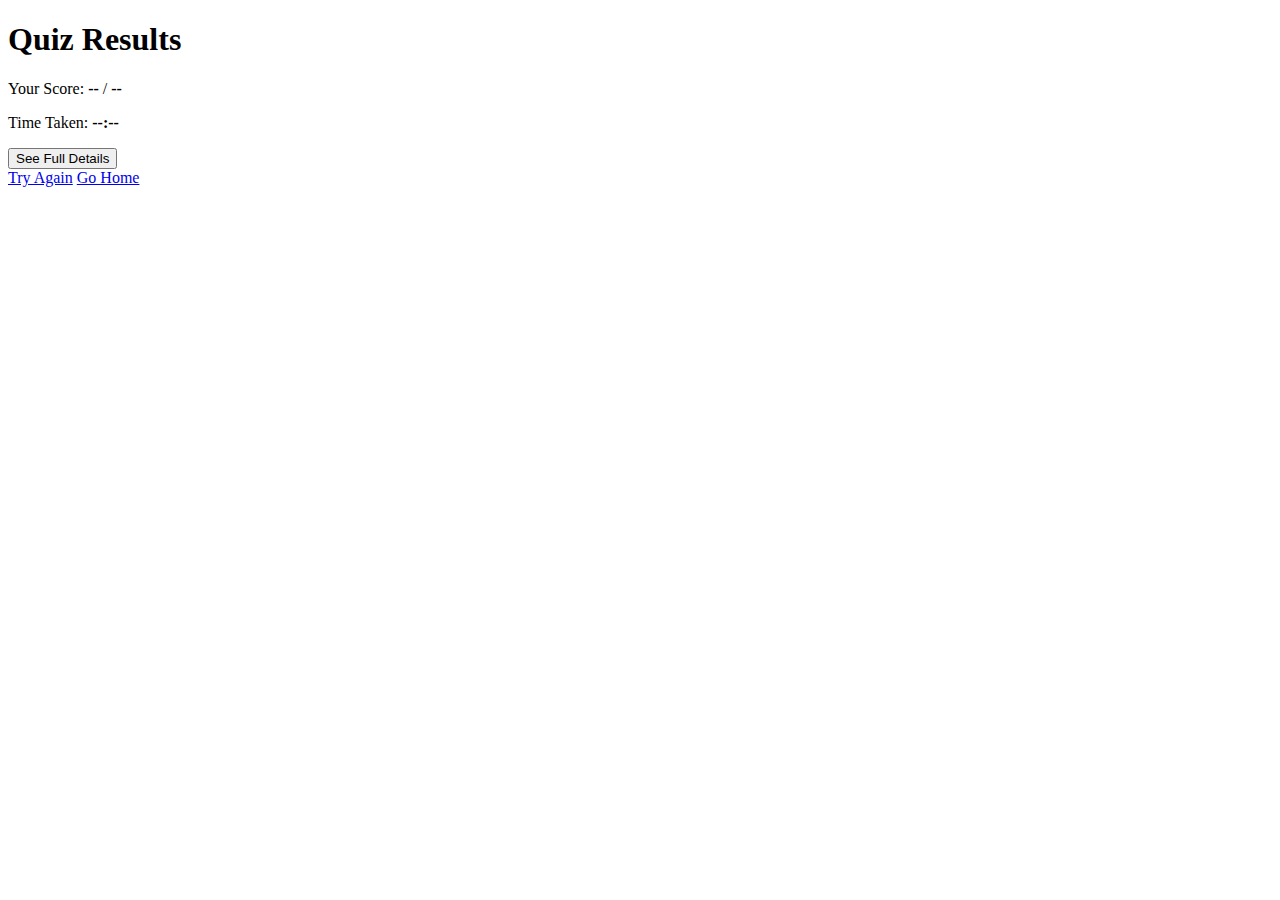
==== quiz_see.html @ 3c1d1b1b "Create quiz_see.html" ====
<!DOCTYPE html>
<html lang="en">
<head>
    <meta charset="UTF-8">
    <meta name="viewport" content="width=device-width, initial-scale=1.0">
    <title>SEE Quiz Results</title>
    <link rel="stylesheet" href="style_see.css">
</head>
<body>
    <div class="container">
        <div class="card results-summary-card">
            <h1>Quiz Results</h1>
            <div id="summary">
                <p id="timeout-message" class="error-message" style="display: none;">Time ran out!</p>
                <p>Your Score: <strong id="score">--</strong> / <strong id="total-questions">--</strong></p>
                <p>Time Taken: <strong id="time-taken">--:--</strong></p>
            </div>
            <div class="button-container results-buttons">
                 <button id="show-details" class="button button-secondary">See Full Details</button>
            </div>
        </div>

        <div id="detailed-results" class="card detailed-results-card" style="display: none;">
            <h2>Detailed Answers</h2>
            <!-- Detailed question review will be loaded here by JavaScript -->
             <p>Loading details...</p>
        </div>

         <div class="card navigation-card">
             <div class="button-container">
                <a href="setup_see.html" class="button button-primary">Try Again</a>
                <a href="index.html" class="button button-secondary">Go Home</a>
            </div>
         </div>

    </div>

    <script src="questions_see.js"></script> <!-- May need questions for review -->
    <script src="script_see.js"></script> <!-- Link to main JS -->
</body>
</html>
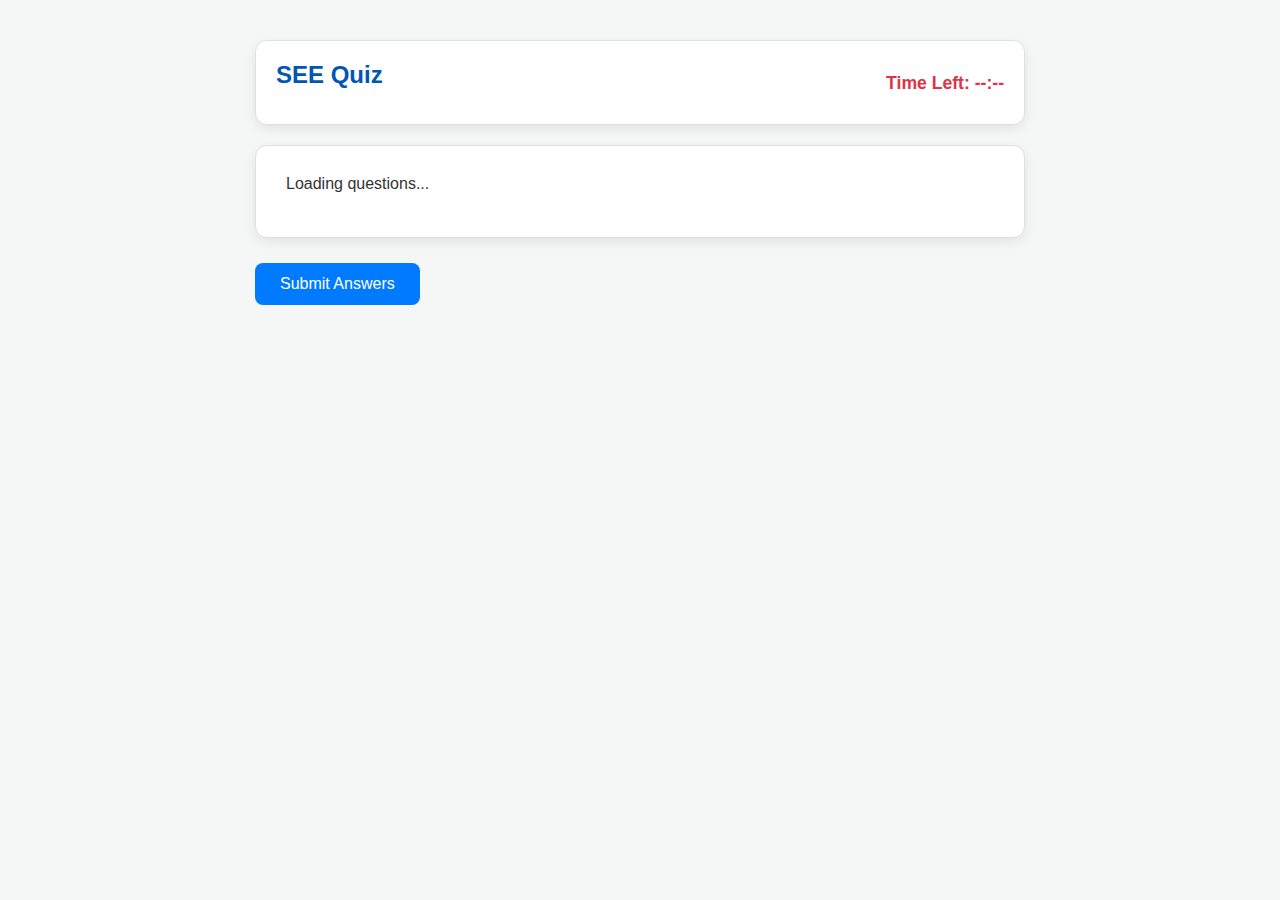
==== commit b411b445: "Update quiz_see.html" ====
--- a/quiz_see.html
+++ b/quiz_see.html
@@ -3,39 +3,38 @@
 <head>
     <meta charset="UTF-8">
     <meta name="viewport" content="width=device-width, initial-scale=1.0">
-    <title>SEE Quiz Results</title>
+    <title>SEE Quiz - In Progress</title>
     <link rel="stylesheet" href="style_see.css">
 </head>
 <body>
-    <div class="container">
-        <div class="card results-summary-card">
-            <h1>Quiz Results</h1>
-            <div id="summary">
-                <p id="timeout-message" class="error-message" style="display: none;">Time ran out!</p>
-                <p>Your Score: <strong id="score">--</strong> / <strong id="total-questions">--</strong></p>
-                <p>Time Taken: <strong id="time-taken">--:--</strong></p>
-            </div>
-            <div class="button-container results-buttons">
-                 <button id="show-details" class="button button-secondary">See Full Details</button>
+    <div class="container quiz-container">
+        <!-- Header with Title and Timer -->
+        <div class="quiz-header card">
+            <h2>SEE Quiz</h2>
+            <div class="timer-container">
+                Time Left: <span id="timer">--:--</span>
             </div>
         </div>
 
-        <div id="detailed-results" class="card detailed-results-card" style="display: none;">
-            <h2>Detailed Answers</h2>
-            <!-- Detailed question review will be loaded here by JavaScript -->
-             <p>Loading details...</p>
+        <!-- Main area where questions will be displayed -->
+        <div id="quiz-content" class="card quiz-questions-area">
+            <!-- JS will populate this area -->
+            <p class="loading-message">Loading questions...</p>
         </div>
 
-         <div class="card navigation-card">
-             <div class="button-container">
-                <a href="setup_see.html" class="button button-primary">Try Again</a>
-                <a href="index.html" class="button button-secondary">Go Home</a>
-            </div>
-         </div>
-
+        <!-- Footer with Submit Button -->
+        <div class="quiz-footer">
+            <!-- Initially hidden until questions load? Or just enabled/disabled -->
+            <button id="submit-quiz" class="button button-primary" disabled>Submit Answers</button>
+        </div>
     </div>
 
-    <script src="questions_see.js"></script> <!-- May need questions for review -->
-    <script src="script_see.js"></script> <!-- Link to main JS -->
+    <!-- Link JavaScript files -->
+    <!-- Load questions data first -->
+    <script src="questions_see.js"></script>
+    <!-- Load common utilities -->
+    <script src="common_utils.js"></script>
+    <!-- Load specific logic for the quiz page -->
+    <script src="quiz_see.js"></script>
 </body>
 </html>
--- a/style_see.css
+++ b/style_see.css
@@ -0,0 +1,351 @@
+/* Basic Reset */
+* {
+    box-sizing: border-box;
+    margin: 0;
+    padding: 0;
+}
+
+/* Body Styling */
+body {
+    font-family: -apple-system, BlinkMacSystemFont, 'Segoe UI', Roboto, Helvetica, Arial, sans-serif;
+    line-height: 1.6;
+    background-color: #f4f7f6; /* Light grayish background */
+    color: #333;
+    padding: 20px;
+}
+
+/* Centered Container */
+.container {
+    max-width: 800px; /* Max width for content */
+    margin: 20px auto; /* Center container */
+    padding: 0 15px; /* Padding on smaller screens */
+}
+
+/* Card Styling (White Curved Box) */
+.card {
+    background-color: #ffffff;
+    border-radius: 12px; /* Curved corners */
+    padding: 25px 30px;
+    margin-bottom: 25px;
+    box-shadow: 0 4px 12px rgba(0, 0, 0, 0.08); /* Subtle shadow */
+    border: 1px solid #e0e0e0; /* Light border */
+}
+
+/* Headings */
+h1, h2, h3 {
+    margin-bottom: 15px;
+    color: #0056b3; /* A professional blue */
+}
+h1 { font-size: 1.8em; }
+h2 { font-size: 1.5em; }
+
+/* Paragraphs */
+p {
+    margin-bottom: 15px;
+}
+
+/* Button Styling */
+.button-container {
+    display: flex;
+    flex-wrap: wrap; /* Allow buttons to wrap on small screens */
+    gap: 15px; /* Space between buttons */
+    margin-top: 20px;
+}
+
+.button {
+    display: inline-block;
+    padding: 12px 25px;
+    border: none;
+    border-radius: 8px;
+    font-size: 1em;
+    text-decoration: none;
+    cursor: pointer;
+    text-align: center;
+    transition: background-color 0.3s ease, transform 0.2s ease;
+}
+
+.button:hover {
+    transform: translateY(-2px); /* Slight lift on hover */
+}
+
+.button-primary {
+    background-color: #007bff; /* Primary blue */
+    color: white;
+}
+.button-primary:hover {
+    background-color: #0056b3;
+}
+
+.button-secondary {
+    background-color: #6c757d; /* Gray */
+    color: white;
+}
+.button-secondary:hover {
+    background-color: #5a6268;
+}
+
+.button-disabled {
+    background-color: #cccccc;
+    color: #666666;
+    cursor: not-allowed;
+}
+.button-disabled:hover {
+    transform: none; /* No hover effect */
+}
+
+/* Form Styling */
+.form-group {
+    margin-bottom: 20px;
+}
+
+.form-group label, .form-group legend {
+    display: block;
+    margin-bottom: 8px;
+    font-weight: bold;
+    color: #555;
+}
+
+.form-group input[type="number"],
+.form-group input[type="text"] { /* Added text just in case */
+    width: 100%;
+    padding: 10px 12px;
+    border: 1px solid #ccc;
+    border-radius: 6px;
+    font-size: 1em;
+}
+
+.form-group input[type="number"]:focus,
+.form-group input[type="text"]:focus {
+    border-color: #007bff;
+    outline: none;
+    box-shadow: 0 0 0 2px rgba(0, 123, 255, 0.25);
+}
+
+.form-group fieldset {
+    border: 1px solid #ccc;
+    border-radius: 6px;
+    padding: 15px;
+}
+
+.form-group fieldset div {
+    margin-bottom: 8px; /* Space between checkboxes */
+}
+
+.form-group input[type="checkbox"] {
+    margin-right: 8px;
+    vertical-align: middle;
+}
+.form-group fieldset label { /* Label next to checkbox */
+    display: inline-block;
+    font-weight: normal;
+    margin-bottom: 0;
+}
+
+/* Error Message Styling */
+.error-message {
+    color: #dc3545; /* Red for errors */
+    font-size: 0.9em;
+    margin-top: 5px;
+    min-height: 1.2em; /* Reserve space to prevent layout jumps */
+}
+
+/* Pop-up Modal Styling */
+.modal {
+    display: none; /* Hidden by default */
+    position: fixed; /* Stay in place */
+    z-index: 1000; /* Sit on top */
+    left: 0;
+    top: 0;
+    width: 100%;
+    height: 100%;
+    overflow: auto; /* Enable scroll if needed */
+    background-color: rgba(0,0,0,0.5); /* Black w/ opacity */
+}
+
+.modal-content {
+    background-color: #fefefe;
+    margin: 15% auto; /* 15% from the top and centered */
+    padding: 25px 30px;
+    border: 1px solid #888;
+    width: 80%; /* Could be more or less, depending on screen size */
+    max-width: 400px;
+    border-radius: 10px;
+    text-align: center;
+    position: relative;
+    box-shadow: 0 5px 15px rgba(0,0,0,0.3);
+}
+
+.close-button {
+    color: #aaa;
+    position: absolute;
+    top: 10px;
+    right: 15px;
+    font-size: 28px;
+    font-weight: bold;
+}
+
+.close-button:hover,
+.close-button:focus {
+    color: black;
+    text-decoration: none;
+    cursor: pointer;
+}
+
+
+/* Quiz Page Specifics */
+.quiz-header {
+    display: flex;
+    justify-content: space-between;
+    align-items: center;
+    margin-bottom: 20px;
+    padding: 15px 20px; /* Slightly less padding than main card */
+}
+.timer-container {
+    font-size: 1.1em;
+    font-weight: bold;
+    color: #dc3545; /* Red timer */
+}
+
+.quiz-question-block {
+    margin-bottom: 25px;
+    padding-bottom: 20px;
+    border-bottom: 1px solid #eee; /* Separator */
+}
+.quiz-question-block:last-child {
+    border-bottom: none;
+}
+
+.question-subject-header {
+    font-size: 1.3em;
+    color: #0056b3;
+    margin-bottom: 15px;
+    padding-bottom: 10px;
+    border-bottom: 2px solid #007bff;
+    display: inline-block; /* Fit content width */
+}
+
+.question-text {
+    font-weight: bold;
+    margin-bottom: 15px;
+}
+
+.options-list {
+    list-style: none;
+    padding: 0;
+}
+
+.options-list li {
+    margin-bottom: 10px;
+    padding: 8px;
+    border: 1px solid #eee;
+    border-radius: 5px;
+    cursor: pointer; /* Indicate clickable */
+    transition: background-color 0.2s ease;
+}
+.options-list li:hover {
+    background-color: #f0f8ff; /* Light blue on hover */
+}
+
+.options-list input[type="radio"] {
+    margin-right: 10px;
+    vertical-align: middle;
+}
+.options-list label {
+    vertical-align: middle;
+    cursor: pointer; /* Match li cursor */
+}
+
+
+/* Results Page Specifics */
+#summary p {
+    font-size: 1.1em;
+    margin-bottom: 10px;
+}
+#summary strong {
+    color: #0056b3;
+}
+
+#detailed-results .quiz-question-block { /* Reuse quiz question block styling */
+    border-bottom: 1px dashed #ccc; /* Dashed separator in results */
+}
+#detailed-results .options-list li {
+    cursor: default; /* Not clickable in results */
+    position: relative; /* For positioning ticks */
+    padding-right: 30px; /* Space for ticks */
+}
+#detailed-results .options-list li:hover {
+    background-color: transparent; /* No hover effect in results */
+}
+
+/* Tick/Cross Styling (using pseudo-elements) */
+.correct-option::after {
+    content: '✓';
+    color: green;
+    font-weight: bold;
+    position: absolute;
+    right: 10px;
+    top: 50%;
+    transform: translateY(-50%);
+}
+.incorrect-option::after {
+    content: '✗';
+    color: red;
+    font-weight: bold;
+    position: absolute;
+    right: 10px;
+    top: 50%;
+    transform: translateY(-50%);
+}
+
+/* Style for the chosen (but wrong) option */
+.selected-wrong {
+    background-color: #ffebee; /* Light red background */
+}
+/* Style for the correct option when not selected */
+.correct-unselected {
+   /* Maybe a light green background or just the tick is enough */
+   /* background-color: #e8f5e9; */
+}
+
+.skipped-question {
+    font-style: italic;
+    color: #6c757d; /* Gray text for skipped */
+    margin-top: 5px;
+}
+.timeout-header { /* For "Time Out" text on skipped questions in results */
+    color: red;
+    font-weight: bold;
+    font-size: 0.9em;
+    margin-left: 10px;
+}
+
+
+/* Responsive adjustments (Example) */
+@media (max-width: 600px) {
+    body {
+        padding: 10px;
+    }
+    .container {
+        margin: 10px auto;
+        padding: 0 10px;
+    }
+    .card {
+        padding: 20px;
+    }
+    h1 { font-size: 1.6em; }
+    h2 { font-size: 1.3em; }
+
+    .button-container {
+        flex-direction: column; /* Stack buttons vertically */
+        gap: 10px;
+    }
+    .button {
+        width: 100%; /* Make buttons full width */
+    }
+
+    .quiz-header {
+        flex-direction: column;
+        align-items: flex-start;
+        gap: 10px;
+    }
+}
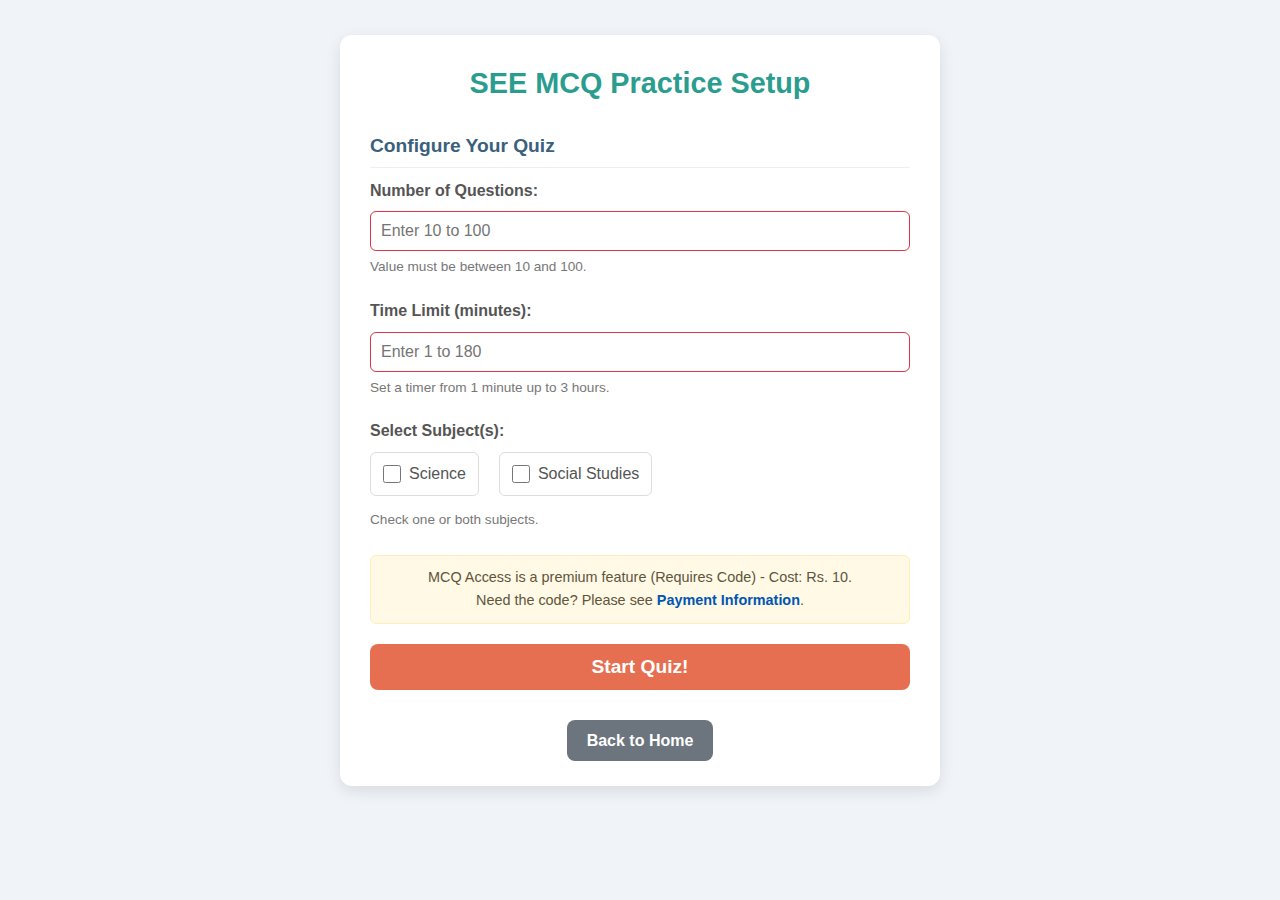
==== commit e16cdc04: "Update quiz_see.html" ====
--- a/quiz_see.html
+++ b/quiz_see.html
@@ -6,7 +6,7 @@
     <title>SEE Quiz - In Progress</title>
     <link rel="stylesheet" href="style_see.css">
 </head>
-<body>
+<body class="page-quiz-see">
     <div class="container quiz-container">
         <!-- Header with Title and Timer -->
         <div class="quiz-header card">
--- a/style_see.css
+++ b/style_see.css
@@ -1,351 +1,544 @@
-/* Basic Reset */
+/* ================================================== */
+/*          style_see.css (Revised & Scoped)          */
+/* ================================================== */
+
+/* --- 1. Base / Common Styles (Apply Everywhere) --- */
 * {
     box-sizing: border-box;
     margin: 0;
     padding: 0;
 }
 
-/* Body Styling */
-body {
-    font-family: -apple-system, BlinkMacSystemFont, 'Segoe UI', Roboto, Helvetica, Arial, sans-serif;
+body { /* Base body styles */
+    font-family: Arial, sans-serif; /* Use consistent font from new design */
     line-height: 1.6;
-    background-color: #f4f7f6; /* Light grayish background */
+    background-color: #f0f4f8; /* Use consistent light bg from new design */
     color: #333;
-    padding: 20px;
-}
-
-/* Centered Container */
+    padding: 15px; /* Base padding */
+    display: flex; /* Use flex for centering content */
+    justify-content: center;
+    align-items: flex-start;
+    min-height: 100vh;
+}
+
+/* Common container for centering content */
 .container {
-    max-width: 800px; /* Max width for content */
-    margin: 20px auto; /* Center container */
-    padding: 0 15px; /* Padding on smaller screens */
-}
-
-/* Card Styling (White Curved Box) */
+    max-width: 800px; /* Max width for quiz/results */
+    width: 100%;
+    margin: 15px auto;
+    padding: 0 10px; /* Padding on smaller screens */
+}
+/* Setup page has its own container with different max-width */
+.setup-container {
+     max-width: 600px;
+     width: 100%;
+     margin: 15px auto; /* Consistent margin */
+}
+
+
+/* Basic Card Styling (Common) */
 .card {
     background-color: #ffffff;
-    border-radius: 12px; /* Curved corners */
+    border-radius: 12px;
     padding: 25px 30px;
     margin-bottom: 25px;
-    box-shadow: 0 4px 12px rgba(0, 0, 0, 0.08); /* Subtle shadow */
-    border: 1px solid #e0e0e0; /* Light border */
-}
-
-/* Headings */
-h1, h2, h3 {
-    margin-bottom: 15px;
-    color: #0056b3; /* A professional blue */
-}
-h1 { font-size: 1.8em; }
-h2 { font-size: 1.5em; }
-
-/* Paragraphs */
-p {
-    margin-bottom: 15px;
-}
-
-/* Button Styling */
-.button-container {
-    display: flex;
-    flex-wrap: wrap; /* Allow buttons to wrap on small screens */
-    gap: 15px; /* Space between buttons */
-    margin-top: 20px;
-}
-
-.button {
+    box-shadow: 0 4px 12px rgba(0, 0, 0, 0.08);
+    border: 1px solid #e0e0e0;
+}
+/* Setup container already acts like a card, but specific cards might exist inside other pages */
+.page-setup-see .setup-container { /* Styles specific to the setup container itself */
+     background-color: #fff;
+     border-radius: 12px;
+     box-shadow: 0 5px 15px rgba(0, 0, 0, 0.1);
+     padding: 25px 30px;
+     margin-top: 20px;
+}
+
+/* Common Button Base Styles (Structure & Transitions) */
+.button, .start-button, .back-btn {
     display: inline-block;
-    padding: 12px 25px;
+    padding: 10px 20px; /* Adjust padding as needed */
     border: none;
     border-radius: 8px;
-    font-size: 1em;
+    font-size: 1em; /* Base font size */
     text-decoration: none;
     cursor: pointer;
     text-align: center;
     transition: background-color 0.3s ease, transform 0.2s ease;
-}
-
-.button:hover {
-    transform: translateY(-2px); /* Slight lift on hover */
-}
-
-.button-primary {
-    background-color: #007bff; /* Primary blue */
+    font-weight: bold; /* Common bold style */
+}
+.button:hover, .start-button:hover, .back-btn:hover {
+    transform: translateY(-2px); /* Common lift effect */
+}
+.button:active, .start-button:active, .back-btn:active {
+    transform: scale(0.98); /* Common click effect */
+}
+
+/* Common Button Color Variations */
+.button-primary { /* Used on quiz/results nav */
+    background-color: #007bff;
     color: white;
 }
-.button-primary:hover {
-    background-color: #0056b3;
-}
-
-.button-secondary {
-    background-color: #6c757d; /* Gray */
+.button-primary:hover { background-color: #0056b3; }
+
+.button-secondary { /* Used on quiz/results nav */
+    background-color: #6c757d;
     color: white;
 }
-.button-secondary:hover {
-    background-color: #5a6268;
-}
-
-.button-disabled {
+.button-secondary:hover { background-color: #5a6268; }
+
+.button-disabled { /* Used on index */
     background-color: #cccccc;
     color: #666666;
     cursor: not-allowed;
 }
-.button-disabled:hover {
-    transform: none; /* No hover effect */
-}
-
-/* Form Styling */
+.button-disabled:hover { transform: none; }
+
+
+/* Common Form Group Structure (if needed beyond setup) */
 .form-group {
     margin-bottom: 20px;
 }
-
-.form-group label, .form-group legend {
+.form-group label {
     display: block;
+    font-weight: bold;
     margin-bottom: 8px;
-    font-weight: bold;
     color: #555;
 }
-
-.form-group input[type="number"],
-.form-group input[type="text"] { /* Added text just in case */
-    width: 100%;
-    padding: 10px 12px;
-    border: 1px solid #ccc;
-    border-radius: 6px;
-    font-size: 1em;
-}
-
-.form-group input[type="number"]:focus,
-.form-group input[type="text"]:focus {
-    border-color: #007bff;
-    outline: none;
-    box-shadow: 0 0 0 2px rgba(0, 123, 255, 0.25);
-}
-
-.form-group fieldset {
-    border: 1px solid #ccc;
-    border-radius: 6px;
-    padding: 15px;
-}
-
-.form-group fieldset div {
-    margin-bottom: 8px; /* Space between checkboxes */
-}
-
-.form-group input[type="checkbox"] {
-    margin-right: 8px;
-    vertical-align: middle;
-}
-.form-group fieldset label { /* Label next to checkbox */
-    display: inline-block;
-    font-weight: normal;
-    margin-bottom: 0;
-}
-
-/* Error Message Styling */
+/* Input hint text (common style) */
+.input-hint {
+    font-size: 0.85rem;
+    color: #777;
+    margin-top: 5px;
+}
+
+/* Common Error Message Style (text color) */
 .error-message {
     color: #dc3545; /* Red for errors */
     font-size: 0.9em;
     margin-top: 5px;
-    min-height: 1.2em; /* Reserve space to prevent layout jumps */
-}
-
-/* Pop-up Modal Styling */
-.modal {
-    display: none; /* Hidden by default */
-    position: fixed; /* Stay in place */
-    z-index: 1000; /* Sit on top */
-    left: 0;
-    top: 0;
+    min-height: 1.2em; /* Prevent layout jumps */
+}
+
+/* Common Popup Styles (Overlay & Box Structure) */
+.popup-overlay { position: fixed; top: 0; left: 0; width: 100%; height: 100%; background-color: rgba(0, 0, 0, 0.5); z-index: 1000; display: none; opacity: 0; transition: opacity 0.3s ease; }
+.popup-overlay.active { display: block; opacity: 1; }
+.popup { position: fixed; top: 30%; left: 50%; transform: translate(-50%, -50%) scale(0.9); background-color: #f8d7da; color: #721c24; border: 1px solid #f5c6cb; padding: 20px 25px; border-radius: 8px; box-shadow: 0 5px 15px rgba(0, 0, 0, 0.2); z-index: 1001; display: none; opacity: 0; transition: opacity 0.3s ease, transform 0.3s ease; text-align: center; font-size: 1rem; font-weight: bold;}
+.popup.active { display: block; opacity: 1; transform: translate(-50%, -50%) scale(1); }
+
+
+/* --- 2. Index Page Styles --- */
+/* Add styles specific to index.html if needed, prefixed with .page-index */
+/* Example:
+.page-index .button-container {
+    flex-direction: column;
+} */
+
+
+/* --- 3. Setup Page Styles (.page-setup-see) --- */
+.page-setup-see h1 {
+    text-align: center;
+    color: #2a9d8f; /* Teal */
+    margin-bottom: 25px;
+    font-size: 1.8rem;
+}
+.page-setup-see h2 {
+    font-size: 1.2rem;
+    color: #3a607d; /* Darker blue */
+    margin-top: 20px;
+    margin-bottom: 10px;
+    border-bottom: 1px solid #eee;
+    padding-bottom: 5px;
+}
+.page-setup-see .form-group input[type="number"] {
     width: 100%;
-    height: 100%;
-    overflow: auto; /* Enable scroll if needed */
-    background-color: rgba(0,0,0,0.5); /* Black w/ opacity */
-}
-
-.modal-content {
-    background-color: #fefefe;
-    margin: 15% auto; /* 15% from the top and centered */
-    padding: 25px 30px;
-    border: 1px solid #888;
-    width: 80%; /* Could be more or less, depending on screen size */
-    max-width: 400px;
-    border-radius: 10px;
-    text-align: center;
-    position: relative;
-    box-shadow: 0 5px 15px rgba(0,0,0,0.3);
-}
-
-.close-button {
-    color: #aaa;
-    position: absolute;
-    top: 10px;
-    right: 15px;
-    font-size: 28px;
-    font-weight: bold;
-}
-
-.close-button:hover,
-.close-button:focus {
-    color: black;
+    padding: 10px;
+    border: 1px solid #ccc;
+    border-radius: 6px;
+    font-size: 1rem;
+    transition: border-color 0.2s ease;
+}
+.page-setup-see .form-group input[type="number"]:focus {
+    border-color: #2a9d8f;
+    outline: none;
+}
+.page-setup-see .form-group input[type="number"]:invalid {
+     border-color: #dc3545 !important; /* Ensure override */
+}
+.page-setup-see .subject-selection {
+    display: flex;
+    gap: 20px;
+    flex-wrap: wrap;
+}
+.page-setup-see .subject-selection label {
+    display: flex;
+    align-items: center;
+    cursor: pointer;
+    font-weight: normal;
+    padding: 8px 12px;
+    border: 1px solid #ddd;
+    border-radius: 6px;
+    transition: background-color 0.2s ease, border-color 0.2s ease;
+}
+.page-setup-see .subject-selection input[type="checkbox"] {
+    margin-right: 8px;
+    width: 18px;
+    height: 18px;
+    accent-color: #2a9d8f;
+}
+.page-setup-see .subject-selection label:has(input:checked) {
+     background-color: #e0f2f7;
+     border-color: #2a9d8f;
+}
+.page-setup-see .subject-selection label:hover {
+      background-color: #f8f9fa;
+}
+.page-setup-see .premium-notice {
+    font-size: 0.9rem;
+    text-align: center;
+    margin: 25px 0 15px 0;
+    padding: 10px;
+    background-color: #fff9e6;
+    border: 1px solid #ffeebb;
+    border-radius: 6px;
+    color: #5e553c;
+}
+.page-setup-see .premium-notice a {
+    color: #0056b3;
+    font-weight: bold;
     text-decoration: none;
-    cursor: pointer;
-}
-
-
-/* Quiz Page Specifics */
-.quiz-header {
+}
+.page-setup-see .premium-notice a:hover { text-decoration: underline; }
+
+.page-setup-see .start-button {
+    display: block;
+    width: 100%;
+    padding: 12px;
+    background-color: #e76f51; /* Orange-red */
+    color: white;
+    font-size: 1.2rem;
+    margin-top: 20px;
+    /* Inherits base styles like radius, transitions */
+}
+.page-setup-see .start-button:hover { background-color: #d85a3e; }
+
+.page-setup-see .back-button-container { text-align: center; margin-top: 30px; }
+.page-setup-see .back-btn {
+    background-color: #6c757d;
+    color: white;
+    padding: 8px 20px;
+    font-size: 1rem;
+     /* Inherits base styles */
+}
+.page-setup-see .back-btn:hover { background-color: #5a6268; }
+
+
+/* --- 4. Quiz Page Styles (.page-quiz-see) --- */
+.page-quiz-see .quiz-container { /* Use the main container */
+    max-width: 800px; /* Keep quiz content wider */
+}
+.page-quiz-see .quiz-header { /* Specific card styling for quiz header */
     display: flex;
     justify-content: space-between;
     align-items: center;
+    padding: 15px 20px; /* Slightly less padding */
     margin-bottom: 20px;
-    padding: 15px 20px; /* Slightly less padding than main card */
-}
-.timer-container {
+}
+.page-quiz-see .quiz-header h2 {
+    margin-bottom: 0; /* Remove margin from base h2 */
+    color: #3a607d; /* Use consistent color */
+    border-bottom: none; /* Remove border from base h2 */
+}
+.page-quiz-see .timer-container {
     font-size: 1.1em;
     font-weight: bold;
     color: #dc3545; /* Red timer */
 }
-
-.quiz-question-block {
+.page-quiz-see .quiz-questions-area { /* The card holding questions */
+    padding: 20px 25px;
+}
+
+.page-quiz-see .loading-message {
+    text-align: center;
+    font-style: italic;
+    color: #666;
+    padding: 30px;
+}
+
+.page-quiz-see .subject-section { /* Container for questions of one subject */
+    margin-bottom: 30px;
+}
+.page-quiz-see .subject-section:last-child {
+    margin-bottom: 10px; /* Less margin after last section */
+}
+
+.page-quiz-see .question-subject-header {
+    font-size: 1.3em;
+    color: #0056b3; /* Professional blue */
+    margin-bottom: 15px;
+    padding-bottom: 10px;
+    border-bottom: 2px solid #007bff;
+    display: inline-block;
+}
+.page-quiz-see .quiz-question-block {
     margin-bottom: 25px;
     padding-bottom: 20px;
     border-bottom: 1px solid #eee; /* Separator */
 }
-.quiz-question-block:last-child {
+.page-quiz-see .quiz-question-block:last-child {
     border-bottom: none;
-}
-
-.question-subject-header {
+    padding-bottom: 5px; /* Reduce padding for last item */
+}
+.page-quiz-see .question-text {
+    font-weight: normal; /* Override potential bolding */
+    margin-bottom: 15px;
+    font-size: 1.05em;
+    color: #333;
+}
+.page-quiz-see .question-text strong { /* Style question number */
+    font-weight: bold;
+    margin-right: 5px;
+     color: #3a607d;
+}
+
+.page-quiz-see .options-list {
+    list-style: none;
+    padding: 0;
+}
+.page-quiz-see .options-list li {
+    margin-bottom: 10px;
+    padding: 10px 12px;
+    border: 1px solid #eee;
+    border-radius: 6px;
+    cursor: pointer;
+    transition: background-color 0.2s ease, border-color 0.2s ease;
+    position: relative; /* For potential future additions */
+}
+.page-quiz-see .options-list li:hover {
+    background-color: #f0f8ff; /* Light blue on hover */
+    border-color: #cce4ff;
+}
+.page-quiz-see .options-list label { /* Label associated with radio */
+    display: block; /* Make label take full width for click */
+    cursor: pointer;
+    margin-left: 25px; /* Space for the radio button */
+    font-weight: normal;
+}
+.page-quiz-see .options-list input[type="radio"] {
+    position: absolute; /* Position radio nicely */
+    left: 12px;
+    top: 12px; /* Adjust vertical alignment */
+    margin-right: 10px; /* Keep some space */
+    cursor: pointer;
+    width: 16px;
+    height: 16px;
+    accent-color: #2a9d8f; /* Match setup checkbox color */
+}
+/* Style checked option */
+.page-quiz-see .options-list li:has(input:checked) {
+     background-color: #e0f2f7;
+     border-color: #2a9d8f;
+}
+
+.page-quiz-see .quiz-footer {
+    text-align: center;
+    margin-top: 10px; /* Reduced margin */
+    padding: 15px 0;
+}
+/* Use button-primary style for submit */
+.page-quiz-see #submit-quiz {
+     background-color: #e76f51; /* Match setup start button */
+     color: white;
+     padding: 12px 30px;
+     font-size: 1.1em;
+}
+.page-quiz-see #submit-quiz:hover { background-color: #d85a3e; }
+.page-quiz-see #submit-quiz:disabled {
+    background-color: #ccc;
+    cursor: not-allowed;
+    transform: none;
+}
+
+
+/* --- 5. Results Page Styles (.page-results-see) --- */
+.page-results-see .results-summary-card h1 {
+    text-align: center;
+    color: #2a9d8f; /* Match setup */
+    font-size: 1.8rem;
+    margin-bottom: 20px;
+}
+.page-results-see #summary p {
+    font-size: 1.1em;
+    margin-bottom: 12px;
+    color: #333;
+}
+.page-results-see #summary strong {
+    color: #0056b3; /* Professional blue for results */
+    font-weight: bold;
+}
+/* Style for timeout message in summary */
+.page-results-see #summary #timeout-message {
+     font-weight: bold;
+     text-align: center;
+}
+
+/* Buttons container within summary card */
+.page-results-see .results-summary-card .results-buttons {
+    text-align: center;
+    margin-top: 25px;
+}
+/* Style "See Details" button */
+.page-results-see #show-details {
+    background-color: #6c757d; /* Use secondary color */
+    color: white;
+    padding: 10px 25px;
+}
+.page-results-see #show-details:hover { background-color: #5a6268; }
+.page-results-see #show-details:disabled {
+     background-color: #ccc;
+     cursor: not-allowed;
+     transform: none;
+}
+
+/* Detailed Results Area */
+.page-results-see .detailed-results-card {
+     /* Inherits base card styles */
+}
+.page-results-see .detailed-results-card h2 {
+     text-align: center;
+     color: #3a607d; /* Match setup */
+     font-size: 1.5rem;
+     margin-bottom: 20px;
+}
+/* Reuse quiz block structure but style differently for results */
+.page-results-see .detailed-results-card .quiz-question-block {
+    margin-bottom: 25px;
+    padding-bottom: 20px;
+    border-bottom: 1px dashed #ccc; /* Dashed separator */
+}
+.page-results-see .detailed-results-card .quiz-question-block:last-child {
+    border-bottom: none;
+}
+.page-results-see .detailed-results-card .question-subject-header {
     font-size: 1.3em;
     color: #0056b3;
     margin-bottom: 15px;
     padding-bottom: 10px;
     border-bottom: 2px solid #007bff;
-    display: inline-block; /* Fit content width */
-}
-
-.question-text {
-    font-weight: bold;
+    display: inline-block;
+}
+
+.page-results-see .detailed-results-card .question-text {
+    font-weight: normal;
     margin-bottom: 15px;
-}
-
-.options-list {
+    font-size: 1.05em;
+    color: #333;
+}
+.page-results-see .detailed-results-card .question-text strong {
+    font-weight: bold;
+    margin-right: 5px;
+    color: #3a607d;
+}
+.page-results-see .detailed-results-card .options-list {
     list-style: none;
     padding: 0;
 }
-
-.options-list li {
-    margin-bottom: 10px;
-    padding: 8px;
+/* Options in results are not interactive */
+.page-results-see .detailed-results-card .options-list li {
+    margin-bottom: 8px;
+    padding: 8px 12px 8px 35px; /* Indent for icon space */
     border: 1px solid #eee;
-    border-radius: 5px;
-    cursor: pointer; /* Indicate clickable */
-    transition: background-color 0.2s ease;
-}
-.options-list li:hover {
-    background-color: #f0f8ff; /* Light blue on hover */
-}
-
-.options-list input[type="radio"] {
-    margin-right: 10px;
-    vertical-align: middle;
-}
-.options-list label {
-    vertical-align: middle;
-    cursor: pointer; /* Match li cursor */
-}
-
-
-/* Results Page Specifics */
-#summary p {
-    font-size: 1.1em;
-    margin-bottom: 10px;
-}
-#summary strong {
-    color: #0056b3;
-}
-
-#detailed-results .quiz-question-block { /* Reuse quiz question block styling */
-    border-bottom: 1px dashed #ccc; /* Dashed separator in results */
-}
-#detailed-results .options-list li {
-    cursor: default; /* Not clickable in results */
-    position: relative; /* For positioning ticks */
-    padding-right: 30px; /* Space for ticks */
-}
-#detailed-results .options-list li:hover {
-    background-color: transparent; /* No hover effect in results */
-}
-
-/* Tick/Cross Styling (using pseudo-elements) */
-.correct-option::after {
-    content: '✓';
+    border-radius: 6px;
+    cursor: default; /* Not clickable */
+    position: relative; /* Needed for absolute positioned pseudo-elements */
+}
+.page-results-see .detailed-results-card .options-list li:hover {
+    background-color: transparent; /* No hover effect */
+}
+
+/* Feedback Icons using Pseudo-elements */
+.page-results-see .detailed-results-card .options-list li::before { /* Common icon position */
+     content: ''; /* Default empty */
+     position: absolute;
+     left: 10px;
+     top: 50%;
+     transform: translateY(-50%);
+     font-weight: bold;
+     font-size: 1.2em;
+}
+.page-results-see .detailed-results-card .correct-option::before {
+    content: '✓'; /* Checkmark */
     color: green;
-    font-weight: bold;
-    position: absolute;
-    right: 10px;
-    top: 50%;
-    transform: translateY(-50%);
-}
-.incorrect-option::after {
-    content: '✗';
+}
+.page-results-see .detailed-results-card .incorrect-option::before {
+    content: '✗'; /* Cross */
     color: red;
-    font-weight: bold;
-    position: absolute;
-    right: 10px;
-    top: 50%;
-    transform: translateY(-50%);
-}
-
-/* Style for the chosen (but wrong) option */
-.selected-wrong {
+}
+/* Highlight user's wrong choice */
+.page-results-see .detailed-results-card .selected-wrong {
     background-color: #ffebee; /* Light red background */
-}
-/* Style for the correct option when not selected */
-.correct-unselected {
-   /* Maybe a light green background or just the tick is enough */
-   /* background-color: #e8f5e9; */
-}
-
-.skipped-question {
+    border-color: #ffcdd2;
+}
+/* Style correct option slightly differently when it wasn't selected by user (optional) */
+.page-results-see .detailed-results-card .correct-option:not(.selected-wrong) {
+   /* background-color: #e8f5e9; */ /* Optional light green */
+   /* border-color: #c8e6c9; */
+}
+
+/* Skipped Question Styling */
+.page-results-see .skipped-question {
     font-style: italic;
-    color: #6c757d; /* Gray text for skipped */
-    margin-top: 5px;
-}
-.timeout-header { /* For "Time Out" text on skipped questions in results */
-    color: red;
-    font-weight: bold;
+    color: #6c757d; /* Gray text */
+    margin-top: 10px;
     font-size: 0.9em;
-    margin-left: 10px;
-}
-
-
-/* Responsive adjustments (Example) */
+    text-align: right; /* Align to the right */
+}
+.page-results-see .skipped-question.timeout-header { /* For "Time Out" text */
+    color: #dc3545; /* Make timeout red */
+    font-weight: bold;
+}
+
+/* Navigation card at the bottom of results */
+.page-results-see .navigation-card {
+    /* Inherits base card styles */
+}
+.page-results-see .navigation-card .button-container {
+    display: flex;
+    justify-content: center; /* Center buttons */
+    gap: 20px;
+}
+/* Use primary/secondary styles */
+.page-results-see .navigation-card a.button-primary { /* Try Again */
+     background-color: #007bff;
+     color: white;
+}
+.page-results-see .navigation-card a.button-primary:hover { background-color: #0056b3; }
+.page-results-see .navigation-card a.button-secondary { /* Go Home */
+      background-color: #6c757d;
+      color: white;
+}
+.page-results-see .navigation-card a.button-secondary:hover { background-color: #5a6268; }
+
+
+/* --- 6. Responsive Adjustments --- */
 @media (max-width: 600px) {
-    body {
-        padding: 10px;
-    }
-    .container {
-        margin: 10px auto;
-        padding: 0 10px;
-    }
-    .card {
-        padding: 20px;
-    }
-    h1 { font-size: 1.6em; }
-    h2 { font-size: 1.3em; }
-
-    .button-container {
-        flex-direction: column; /* Stack buttons vertically */
-        gap: 10px;
-    }
-    .button {
-        width: 100%; /* Make buttons full width */
-    }
-
-    .quiz-header {
-        flex-direction: column;
-        align-items: flex-start;
-        gap: 10px;
-    }
-}
+    body { padding: 10px; }
+    .container, .setup-container { margin: 10px auto; padding: 0 5px; }
+    .card, .page-setup-see .setup-container { padding: 15px; }
+
+    h1, .page-setup-see h1 { font-size: 1.5rem; margin-bottom: 20px; }
+    h2, .page-setup-see h2 { font-size: 1.1rem; }
+
+    .page-quiz-see .quiz-header { flex-direction: column; align-items: flex-start; gap: 10px; }
+
+    /* Stack buttons in results nav */
+    .page-results-see .navigation-card .button-container { flex-direction: column; }
+    .page-results-see .navigation-card .button-container a { width: 100%; }
+
+     /* Adjust setup subject checkboxes */
+     .page-setup-see .subject-selection { gap: 10px; }
+     .page-setup-see .subject-selection label { padding: 6px 10px; }
+
+     /* Adjust popup size/position maybe */
+     .popup { width: 90%; top: 25%; }
+        }
